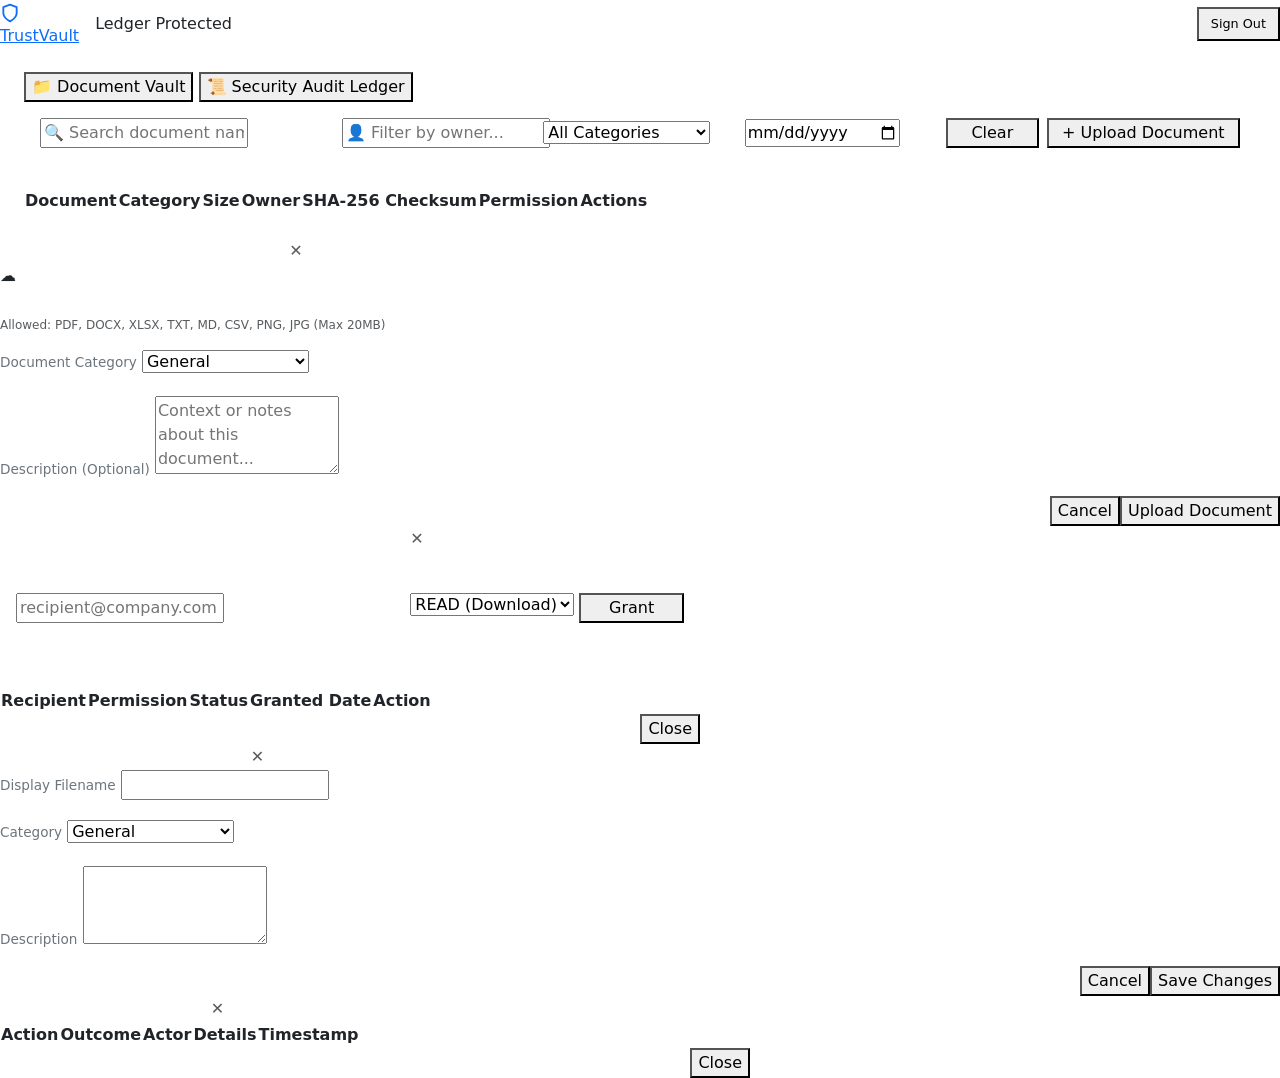
==== src/main/resources/static/index.html @ ef12fdee "feat: add cyber frontend, multi-stage Dockerfile, and full security documentation (API, THREATS, PRO" ====
<!DOCTYPE html>
<html lang="en">
<head>
    <meta charset="UTF-8">
    <meta name="viewport" content="width=device-width, initial-scale=1.0">
    <title>TrustVault — Secure Document Vault & Audit-Chain Platform</title>
    <meta name="description" content="Enterprise zero-trust document vault with tamper-evident cryptographic audit ledger.">
    <!-- Bootstrap 5 CSS -->
    <link href="https://cdn.jsdelivr.net/npm/bootstrap@5.3.3/dist/css/bootstrap.min.css" rel="stylesheet">
    <!-- Custom Cyber Theme -->
    <link rel="stylesheet" href="/css/style.css">
</head>
<body>

<!-- Navigation Bar -->
<nav class="navbar-custom d-flex justify-content-between align-items-center">
    <div class="d-flex align-items-center gap-3">
        <a href="/index.html" class="brand-badge">
            <div class="brand-icon">
                <svg width="20" height="20" viewBox="0 0 24 24" fill="none" stroke="currentColor" stroke-width="2.2" stroke-linecap="round" stroke-linejoin="round">
                    <path d="M12 22s8-4 8-10V5l-8-3-8 3v7c0 6 8 10 8 10z"/>
                </svg>
            </div>
            <span>TrustVault</span>
        </a>
        <span class="status-pill success d-none d-md-inline-flex">
            <span class="pulse-dot"></span> Ledger Protected
        </span>
    </div>

    <div class="d-flex align-items-center gap-3">
        <div id="user-profile-badge" class="d-flex align-items-center gap-2">
            <!-- Dynamically populated -->
        </div>
        <button id="btn-logout" class="btn-secondary-custom" style="padding:0.35rem 0.75rem;font-size:0.8rem">
            Sign Out
        </button>
    </div>
</nav>

<!-- Main Container -->
<div class="container-fluid py-4 px-4">
    <!-- Navigation Tabs -->
    <div class="nav-pills-custom">
        <button class="active" data-tab="documents">
            📁 Document Vault
        </button>
        <button data-tab="audit">
            📜 Security Audit Ledger
        </button>
        <button id="tab-btn-admin" data-tab="admin" style="display:none">
            🛡 Administrator Console
        </button>
    </div>

    <!-- TAB 1: DOCUMENTS VAULT -->
    <div id="panel-documents" class="tab-content-panel">
        <!-- Controls Bar -->
        <div class="glass-panel p-3 mb-4">
            <div class="row g-2 align-items-center">
                <div class="col-md-3">
                    <input type="text" id="filter-name" class="form-control-custom" placeholder="🔍 Search document name...">
                </div>
                <div class="col-md-2">
                    <input type="text" id="filter-owner" class="form-control-custom" placeholder="👤 Filter by owner...">
                </div>
                <div class="col-md-2">
                    <select id="filter-category" class="form-select-custom">
                        <option value="">All Categories</option>
                        <option value="FINANCE">Finance</option>
                        <option value="LEGAL">Legal</option>
                        <option value="SECURITY">Security</option>
                        <option value="HR">Human Resources</option>
                        <option value="GENERAL">General</option>
                    </select>
                </div>
                <div class="col-md-2">
                    <input type="date" id="filter-date" class="form-control-custom" title="Filter by date">
                </div>
                <div class="col-md-1">
                    <button id="btn-clear-filters" class="btn-secondary-custom w-100 justify-content-center" title="Reset Filters">
                        Clear
                    </button>
                </div>
                <div class="col-md-2 text-end">
                    <button class="btn-primary-custom w-100 justify-content-center" onclick="openModal('modal-upload')">
                        + Upload Document
                    </button>
                </div>
            </div>
        </div>

        <!-- Documents Table -->
        <div class="glass-panel overflow-hidden">
            <div class="table-responsive">
                <table class="table-custom">
                    <thead>
                        <tr>
                            <th>Document</th>
                            <th>Category</th>
                            <th>Size</th>
                            <th>Owner</th>
                            <th>SHA-256 Checksum</th>
                            <th>Permission</th>
                            <th>Actions</th>
                        </tr>
                    </thead>
                    <tbody id="documents-list-body">
                        <!-- Populated dynamically -->
                    </tbody>
                </table>
            </div>

            <div id="documents-empty-state" class="text-center py-5" style="display:none">
                <div style="font-size:3rem;margin-bottom:0.75rem">🔒</div>
                <h5 class="text-white">No documents found</h5>
                <p class="text-muted" style="font-size:0.875rem">Upload a document or adjust search filters to view files.</p>
                <button class="btn-primary-custom mt-2" onclick="openModal('modal-upload')">
                    Upload Your First Document
                </button>
            </div>
        </div>
    </div>

    <!-- TAB 2: AUDIT LEDGER -->
    <div id="panel-audit" class="tab-content-panel" style="display:none">
        <div class="glass-panel p-3 mb-3 d-flex justify-content-between align-items-center">
            <div>
                <h5 class="text-white mb-1">Cryptographic Security Ledger</h5>
                <p class="text-muted mb-0" style="font-size:0.8rem">Immutable event stream chained with SHA-256 hash validation.</p>
            </div>
            <button class="btn-secondary-custom" onclick="loadAuditLedger()">
                🔄 Refresh Stream
            </button>
        </div>

        <div class="glass-panel overflow-hidden">
            <div class="table-responsive">
                <table class="table-custom">
                    <thead>
                        <tr>
                            <th>Outcome</th>
                            <th>Action Type</th>
                            <th>Actor</th>
                            <th>Sanitized Event Details</th>
                            <th>Block Hash</th>
                            <th>Server Timestamp</th>
                        </tr>
                    </thead>
                    <tbody id="system-audit-list-body">
                        <!-- Populated dynamically -->
                    </tbody>
                </table>
            </div>
        </div>
    </div>

    <!-- TAB 3: ADMINISTRATOR CONSOLE -->
    <div id="panel-admin" class="tab-content-panel" style="display:none">
        <!-- Cryptographic Integrity Checker Card -->
        <div class="glass-panel p-4 mb-4">
            <div class="d-flex flex-wrap justify-content-between align-items-center gap-3 mb-3">
                <div>
                    <h4 class="text-white mb-1">Audit-Chain Cryptographic Integrity Engine</h4>
                    <p class="text-muted mb-0" style="font-size:0.85rem">
                        Mathematically validates that zero audit records have been inserted, modified, or forged in the database.
                    </p>
                </div>
                <button id="btn-verify-integrity" class="btn-primary-custom">
                    🔍 Verify Cryptographic Hash Chain
                </button>
            </div>

            <div class="row g-3">
                <div class="col-md-4">
                    <div class="glass-panel p-3">
                        <div class="text-muted" style="font-size:0.75rem;text-transform:uppercase">Verification Status</div>
                        <div class="mt-2" id="integrity-status-pill">
                            <span class="status-pill info">Pending Check</span>
                        </div>
                    </div>
                </div>
                <div class="col-md-4">
                    <div class="glass-panel p-3">
                        <div class="text-muted" style="font-size:0.75rem;text-transform:uppercase">Chained Blocks Verified</div>
                        <div class="text-white fw-bold fs-4 mt-1" id="integrity-total-count">-</div>
                    </div>
                </div>
                <div class="col-md-4">
                    <div class="glass-panel p-3">
                        <div class="text-muted" style="font-size:0.75rem;text-transform:uppercase">Latest Ledger Hash</div>
                        <div class="mono text-primary mt-2" id="integrity-latest-hash" style="cursor:pointer;font-size:0.8rem">
                            -
                        </div>
                    </div>
                </div>
            </div>

            <!-- Broken alert container if tampering detected -->
            <div id="integrity-broken-box" class="mt-3" style="display:none"></div>
        </div>

        <!-- User Accounts Management -->
        <div class="glass-panel p-4">
            <div class="d-flex justify-content-between align-items-center mb-3">
                <div>
                    <h5 class="text-white mb-1">User Authorization & Access Directory</h5>
                    <p class="text-muted mb-0" style="font-size:0.8rem">Manage user roles and toggle account security statuses.</p>
                </div>
                <button class="btn-secondary-custom" onclick="loadAdminUsers()">
                    🔄 Refresh Directory
                </button>
            </div>

            <div class="table-responsive">
                <table class="table-custom">
                    <thead>
                        <tr>
                            <th>Corporate Email</th>
                            <th>Assigned Role</th>
                            <th>Status</th>
                            <th>Created Timestamp</th>
                            <th>Account Control</th>
                        </tr>
                    </thead>
                    <tbody id="admin-users-list-body">
                        <!-- Populated dynamically -->
                    </tbody>
                </table>
            </div>
        </div>
    </div>
</div>

<!-- ==============================================================================
     MODALS
     ============================================================================== -->

<!-- 1. UPLOAD DOCUMENT MODAL -->
<div id="modal-upload" class="modal-overlay">
    <div class="modal-box">
        <div class="modal-header">
            <h5 class="text-white mb-0">Upload Encrypted Document</h5>
            <button type="button" class="btn text-muted p-0" onclick="closeModal('modal-upload')">✕</button>
        </div>
        <form id="form-upload-doc">
            <div class="modal-body">
                <input type="file" id="file-upload-input" style="display:none" required>
                <div id="upload-dropzone" class="upload-dropzone mb-3">
                    <div class="dropzone-icon">☁️</div>
                    <div class="fw-semibold text-white">Click or drag & drop confidential document here</div>
                    <div class="text-muted mt-1" style="font-size:0.75rem">
                        Allowed: PDF, DOCX, XLSX, TXT, MD, CSV, PNG, JPG (Max 20MB)
                    </div>
                </div>
                <div id="file-preview-info" style="display:none"></div>

                <div class="mb-3 mt-3">
                    <label class="form-label text-secondary" style="font-size:0.85rem">Document Category</label>
                    <select id="upload-category" class="form-select-custom">
                        <option value="GENERAL">General</option>
                        <option value="FINANCE">Finance</option>
                        <option value="LEGAL">Legal</option>
                        <option value="SECURITY">Security</option>
                        <option value="HR">Human Resources</option>
                    </select>
                </div>

                <div class="mb-2">
                    <label class="form-label text-secondary" style="font-size:0.85rem">Description (Optional)</label>
                    <textarea id="upload-description" class="form-control-custom" rows="3" placeholder="Context or notes about this document..."></textarea>
                </div>
            </div>
            <div class="modal-footer">
                <button type="button" class="btn-secondary-custom" onclick="closeModal('modal-upload')">Cancel</button>
                <button type="submit" id="btn-submit-upload" class="btn-primary-custom">Upload Document</button>
            </div>
        </form>
    </div>
</div>

<!-- 2. SHARING & GRANTS MODAL -->
<div id="modal-share" class="modal-overlay">
    <div class="modal-box" style="max-width:700px">
        <div class="modal-header">
            <h5 class="text-white mb-0">Manage Document Permissions & Grants</h5>
            <button type="button" class="btn text-muted p-0" onclick="closeModal('modal-share')">✕</button>
        </div>
        <div class="modal-body">
            <!-- Grant New Access Section -->
            <div class="glass-panel p-3 mb-4">
                <h6 class="text-white mb-2" style="font-size:0.9rem">Grant Access to User</h6>
                <div class="row g-2">
                    <div class="col-md-7">
                        <input type="email" id="grant-recipient-email" class="form-control-custom" placeholder="recipient@company.com">
                    </div>
                    <div class="col-md-3">
                        <select id="grant-permission-level" class="form-select-custom">
                            <option value="READ">READ (Download)</option>
                            <option value="EDIT">EDIT (Metadata)</option>
                        </select>
                    </div>
                    <div class="col-md-2">
                        <button type="button" class="btn-primary-custom w-100 justify-content-center" onclick="submitNewGrant()">
                            Grant
                        </button>
                    </div>
                </div>
            </div>

            <!-- Active & Historical Grants List -->
            <h6 class="text-white mb-2" style="font-size:0.9rem">Access Grants History</h6>
            <div class="table-responsive">
                <table class="table-custom">
                    <thead>
                        <tr>
                            <th>Recipient</th>
                            <th>Permission</th>
                            <th>Status</th>
                            <th>Granted Date</th>
                            <th>Action</th>
                        </tr>
                    </thead>
                    <tbody id="grants-list-body">
                        <!-- Populated dynamically -->
                    </tbody>
                </table>
            </div>
        </div>
        <div class="modal-footer">
            <button type="button" class="btn-secondary-custom" onclick="closeModal('modal-share')">Close</button>
        </div>
    </div>
</div>

<!-- 3. EDIT METADATA MODAL -->
<div id="modal-edit" class="modal-overlay">
    <div class="modal-box">
        <div class="modal-header">
            <h5 class="text-white mb-0">Edit Document Metadata</h5>
            <button type="button" class="btn text-muted p-0" onclick="closeModal('modal-edit')">✕</button>
        </div>
        <div class="modal-body">
            <div class="mb-3">
                <label class="form-label text-secondary" style="font-size:0.85rem">Display Filename</label>
                <input type="text" id="edit-doc-filename" class="form-control-custom" required>
            </div>
            <div class="mb-3">
                <label class="form-label text-secondary" style="font-size:0.85rem">Category</label>
                <select id="edit-doc-category" class="form-select-custom">
                    <option value="GENERAL">General</option>
                    <option value="FINANCE">Finance</option>
                    <option value="LEGAL">Legal</option>
                    <option value="SECURITY">Security</option>
                    <option value="HR">Human Resources</option>
                </select>
            </div>
            <div class="mb-2">
                <label class="form-label text-secondary" style="font-size:0.85rem">Description</label>
                <textarea id="edit-doc-description" class="form-control-custom" rows="3"></textarea>
            </div>
        </div>
        <div class="modal-footer">
            <button type="button" class="btn-secondary-custom" onclick="closeModal('modal-edit')">Cancel</button>
            <button type="button" class="btn-primary-custom" onclick="submitEditMetadata()">Save Changes</button>
        </div>
    </div>
</div>

<!-- 4. DOCUMENT SPECIFIC AUDIT MODAL -->
<div id="modal-doc-audit" class="modal-overlay">
    <div class="modal-box" style="max-width:750px">
        <div class="modal-header">
            <h5 id="audit-modal-title" class="text-white mb-0">Document Audit Trail</h5>
            <button type="button" class="btn text-muted p-0" onclick="closeModal('modal-doc-audit')">✕</button>
        </div>
        <div class="modal-body">
            <div class="table-responsive">
                <table class="table-custom">
                    <thead>
                        <tr>
                            <th>Action</th>
                            <th>Outcome</th>
                            <th>Actor</th>
                            <th>Details</th>
                            <th>Timestamp</th>
                        </tr>
                    </thead>
                    <tbody id="doc-audit-list-body">
                        <!-- Populated dynamically -->
                    </tbody>
                </table>
            </div>
        </div>
        <div class="modal-footer">
            <button type="button" class="btn-secondary-custom" onclick="closeModal('modal-doc-audit')">Close</button>
        </div>
    </div>
</div>

<!-- Toast Notifications Container -->
<div id="toast-container"></div>

<!-- Bootstrap 5 JS -->
<script src="https://cdn.jsdelivr.net/npm/bootstrap@5.3.3/dist/js/bootstrap.bundle.min.js"></script>
<!-- Application Core JS -->
<script src="/js/app.js"></script>

</body>
</html>
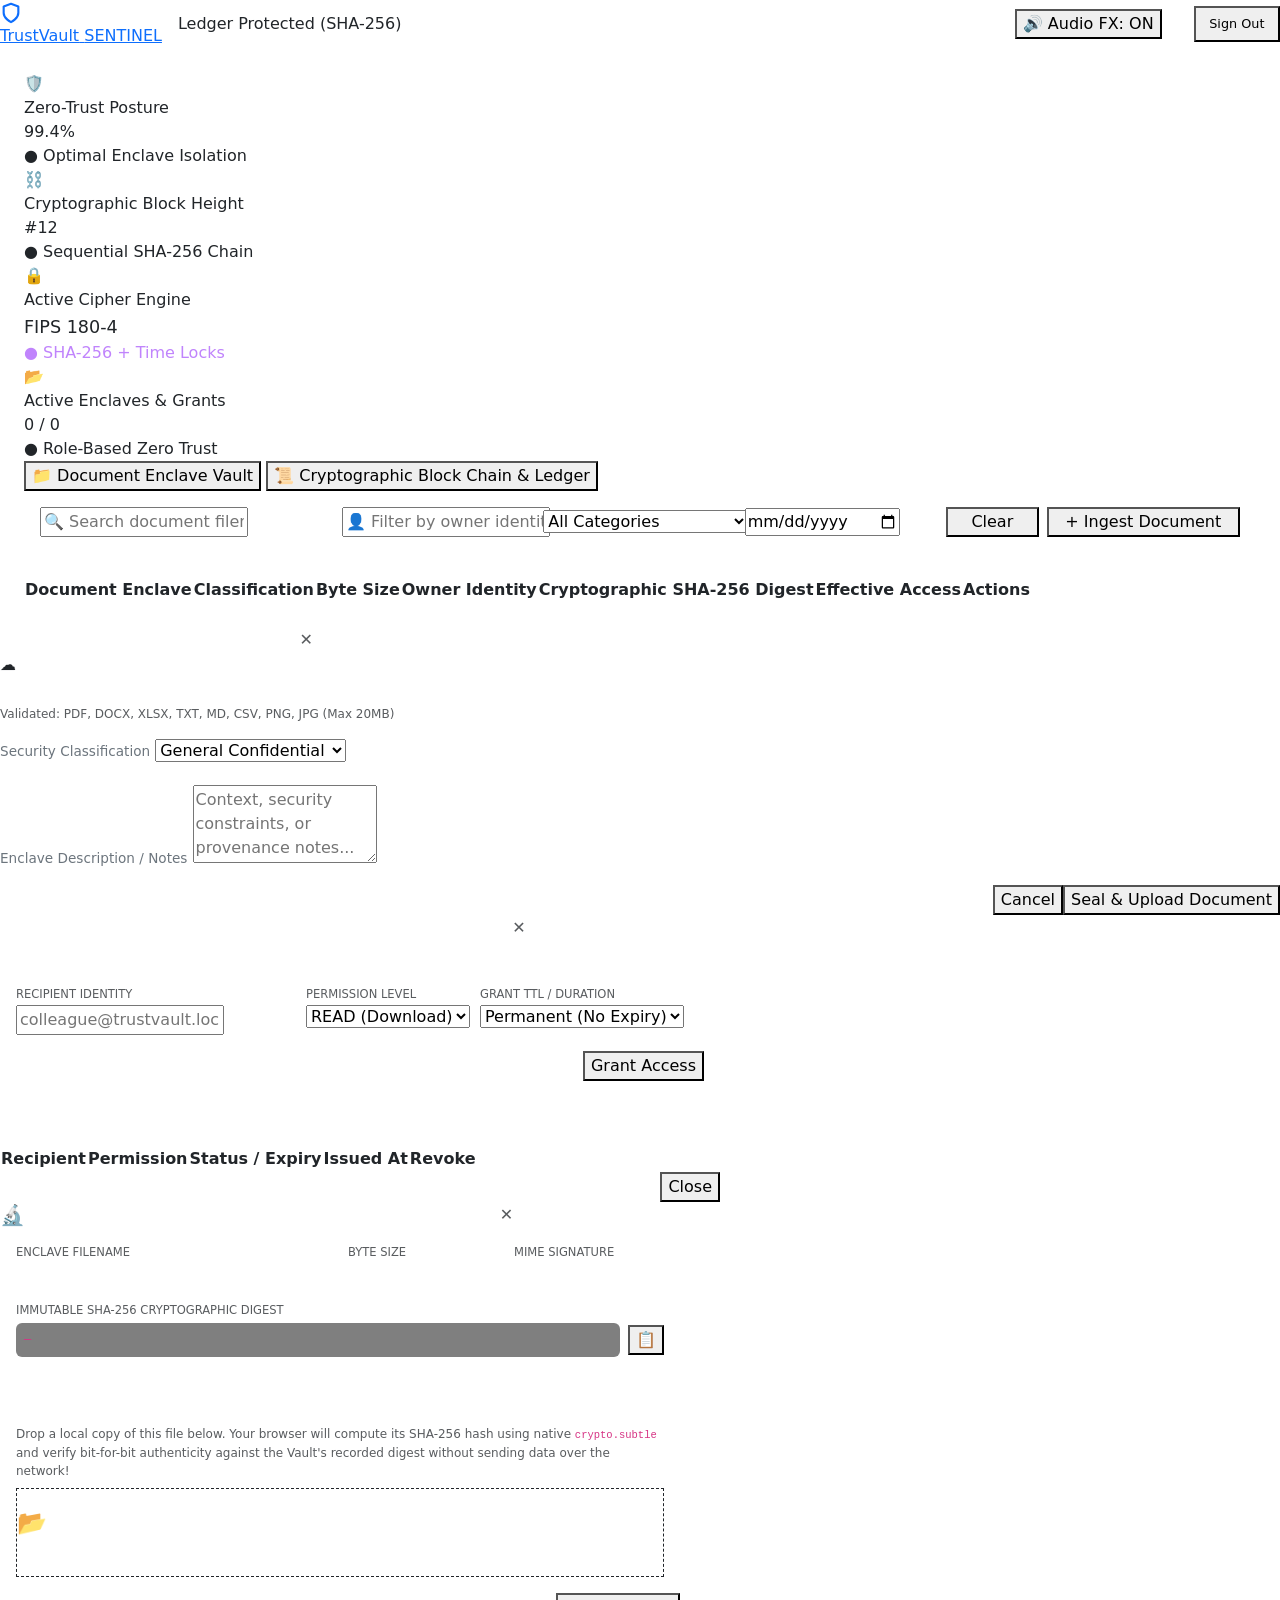
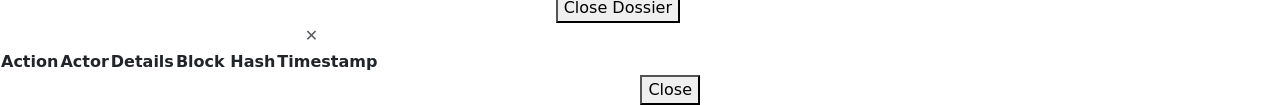
==== commit ab8fd3e7: "feat(sentinel): upgrade to Quantum Sentinel UI with HUD, visual blockchain explorer, client-side Web" ====
--- a/src/main/resources/static/index.html
+++ b/src/main/resources/static/index.html
@@ -3,8 +3,8 @@
 <head>
     <meta charset="UTF-8">
     <meta name="viewport" content="width=device-width, initial-scale=1.0">
-    <title>TrustVault — Secure Document Vault & Audit-Chain Platform</title>
-    <meta name="description" content="Enterprise zero-trust document vault with tamper-evident cryptographic audit ledger.">
+    <title>TrustVault Quantum Sentinel — Zero-Trust Document Vault & Audit-Chain Platform</title>
+    <meta name="description" content="Next-Gen Zero-Trust Cryptographic Document Vault with SHA-256 Merkle-Chained Audit Ledger.">
     <!-- Bootstrap 5 CSS -->
     <link href="https://cdn.jsdelivr.net/npm/bootstrap@5.3.3/dist/css/bootstrap.min.css" rel="stylesheet">
     <!-- Custom Cyber Theme -->
@@ -17,22 +17,32 @@
     <div class="d-flex align-items-center gap-3">
         <a href="/index.html" class="brand-badge">
             <div class="brand-icon">
-                <svg width="20" height="20" viewBox="0 0 24 24" fill="none" stroke="currentColor" stroke-width="2.2" stroke-linecap="round" stroke-linejoin="round">
+                <svg width="22" height="22" viewBox="0 0 24 24" fill="none" stroke="currentColor" stroke-width="2.3" stroke-linecap="round" stroke-linejoin="round">
                     <path d="M12 22s8-4 8-10V5l-8-3-8 3v7c0 6 8 10 8 10z"/>
                 </svg>
             </div>
             <span>TrustVault</span>
+            <span class="brand-tag">SENTINEL</span>
         </a>
-        <span class="status-pill success d-none d-md-inline-flex">
-            <span class="pulse-dot"></span> Ledger Protected
+        <span class="status-pill success d-none d-lg-inline-flex">
+            <span class="pulse-dot"></span> Ledger Protected (SHA-256)
         </span>
     </div>
 
     <div class="d-flex align-items-center gap-3">
+        <!-- Sound FX Toggle -->
+        <button id="btn-sound-toggle" class="btn-sound-toggle active" title="Toggle Cybernetic Audio Feedback">
+            <span id="sound-icon">🔊</span>
+            <span id="sound-text">Audio FX: ON</span>
+        </button>
+
+        <!-- User Profile Badge -->
         <div id="user-profile-badge" class="d-flex align-items-center gap-2">
             <!-- Dynamically populated -->
         </div>
-        <button id="btn-logout" class="btn-secondary-custom" style="padding:0.35rem 0.75rem;font-size:0.8rem">
+
+        <!-- Sign Out Button -->
+        <button id="btn-logout" class="btn-secondary-custom" style="padding:0.4rem 0.85rem;font-size:0.8rem">
             Sign Out
         </button>
     </div>
@@ -40,42 +50,82 @@
 
 <!-- Main Container -->
 <div class="container-fluid py-4 px-4">
+
+    <!-- SENTINEL TELEMETRY COMMAND HUD -->
+    <div class="sentinel-hud">
+        <div class="hud-card">
+            <div class="hud-icon" style="color:var(--cyan)">🛡️</div>
+            <div class="hud-content">
+                <div class="hud-label">Zero-Trust Posture</div>
+                <div class="hud-value" id="hud-posture">99.4%</div>
+                <div class="hud-sub">● Optimal Enclave Isolation</div>
+            </div>
+        </div>
+
+        <div class="hud-card emerald">
+            <div class="hud-icon" style="color:var(--emerald)">⛓️</div>
+            <div class="hud-content">
+                <div class="hud-label">Cryptographic Block Height</div>
+                <div class="hud-value" id="hud-block-height">#12</div>
+                <div class="hud-sub">● Sequential SHA-256 Chain</div>
+            </div>
+        </div>
+
+        <div class="hud-card violet">
+            <div class="hud-icon" style="color:#c084fc">🔒</div>
+            <div class="hud-content">
+                <div class="hud-label">Active Cipher Engine</div>
+                <div class="hud-value" style="font-size:1.1rem;margin-top:0.15rem">FIPS 180-4</div>
+                <div class="hud-sub" style="color:#c084fc">● SHA-256 + Time Locks</div>
+            </div>
+        </div>
+
+        <div class="hud-card amber">
+            <div class="hud-icon" style="color:var(--amber)">📂</div>
+            <div class="hud-content">
+                <div class="hud-label">Active Enclaves & Grants</div>
+                <div class="hud-value" id="hud-docs-count">0 / 0</div>
+                <div class="hud-sub" style="color:var(--amber)">● Role-Based Zero Trust</div>
+            </div>
+        </div>
+    </div>
+
     <!-- Navigation Tabs -->
     <div class="nav-pills-custom">
         <button class="active" data-tab="documents">
-            📁 Document Vault
+            📁 Document Enclave Vault
         </button>
         <button data-tab="audit">
-            📜 Security Audit Ledger
+            📜 Cryptographic Block Chain & Ledger
         </button>
         <button id="tab-btn-admin" data-tab="admin" style="display:none">
-            🛡 Administrator Console
+            🛡 SecOps Administrator Console
         </button>
     </div>
 
     <!-- TAB 1: DOCUMENTS VAULT -->
     <div id="panel-documents" class="tab-content-panel">
-        <!-- Controls Bar -->
+        <!-- Search & Controls Bar -->
         <div class="glass-panel p-3 mb-4">
             <div class="row g-2 align-items-center">
                 <div class="col-md-3">
-                    <input type="text" id="filter-name" class="form-control-custom" placeholder="🔍 Search document name...">
+                    <input type="text" id="filter-name" class="form-control-custom" placeholder="🔍 Search document filename...">
                 </div>
                 <div class="col-md-2">
-                    <input type="text" id="filter-owner" class="form-control-custom" placeholder="👤 Filter by owner...">
+                    <input type="text" id="filter-owner" class="form-control-custom" placeholder="👤 Filter by owner identity...">
                 </div>
                 <div class="col-md-2">
                     <select id="filter-category" class="form-select-custom">
                         <option value="">All Categories</option>
-                        <option value="FINANCE">Finance</option>
-                        <option value="LEGAL">Legal</option>
-                        <option value="SECURITY">Security</option>
+                        <option value="SECURITY">Security & Compliance</option>
+                        <option value="FINANCE">Financial Records</option>
+                        <option value="LEGAL">Legal & Contracts</option>
                         <option value="HR">Human Resources</option>
-                        <option value="GENERAL">General</option>
+                        <option value="GENERAL">General Documents</option>
                     </select>
                 </div>
                 <div class="col-md-2">
-                    <input type="date" id="filter-date" class="form-control-custom" title="Filter by date">
+                    <input type="date" id="filter-date" class="form-control-custom" title="Filter by upload date">
                 </div>
                 <div class="col-md-1">
                     <button id="btn-clear-filters" class="btn-secondary-custom w-100 justify-content-center" title="Reset Filters">
@@ -84,7 +134,7 @@
                 </div>
                 <div class="col-md-2 text-end">
                     <button class="btn-primary-custom w-100 justify-content-center" onclick="openModal('modal-upload')">
-                        + Upload Document
+                        + Ingest Document
                     </button>
                 </div>
             </div>
@@ -96,12 +146,12 @@
                 <table class="table-custom">
                     <thead>
                         <tr>
-                            <th>Document</th>
-                            <th>Category</th>
-                            <th>Size</th>
-                            <th>Owner</th>
-                            <th>SHA-256 Checksum</th>
-                            <th>Permission</th>
+                            <th>Document Enclave</th>
+                            <th>Classification</th>
+                            <th>Byte Size</th>
+                            <th>Owner Identity</th>
+                            <th>Cryptographic SHA-256 Digest</th>
+                            <th>Effective Access</th>
                             <th>Actions</th>
                         </tr>
                     </thead>
@@ -113,37 +163,68 @@
 
             <div id="documents-empty-state" class="text-center py-5" style="display:none">
                 <div style="font-size:3rem;margin-bottom:0.75rem">🔒</div>
-                <h5 class="text-white">No documents found</h5>
-                <p class="text-muted" style="font-size:0.875rem">Upload a document or adjust search filters to view files.</p>
+                <h5 class="text-white">No Sealed Documents Found</h5>
+                <p class="text-muted" style="font-size:0.875rem">Upload a document to initialize a confidential zero-trust enclave.</p>
                 <button class="btn-primary-custom mt-2" onclick="openModal('modal-upload')">
-                    Upload Your First Document
+                    + Ingest Your First Document
                 </button>
             </div>
         </div>
     </div>
 
-    <!-- TAB 2: AUDIT LEDGER -->
+    <!-- TAB 2: AUDIT LEDGER & VISUAL BLOCKCHAIN -->
     <div id="panel-audit" class="tab-content-panel" style="display:none">
-        <div class="glass-panel p-3 mb-3 d-flex justify-content-between align-items-center">
-            <div>
-                <h5 class="text-white mb-1">Cryptographic Security Ledger</h5>
-                <p class="text-muted mb-0" style="font-size:0.8rem">Immutable event stream chained with SHA-256 hash validation.</p>
-            </div>
-            <button class="btn-secondary-custom" onclick="loadAuditLedger()">
-                🔄 Refresh Stream
-            </button>
-        </div>
-
+        
+        <!-- Interactive Visual Block Chain Section -->
+        <div class="glass-panel p-4 mb-4">
+            <div class="d-flex flex-wrap justify-content-between align-items-center gap-3 mb-3">
+                <div>
+                    <h5 class="text-white mb-1 d-flex align-items-center gap-2">
+                        <span>⛓️ Visual Cryptographic Block Chain Explorer</span>
+                        <span class="badge" style="background:rgba(0,242,254,0.15);color:var(--cyan);font-size:0.7rem">MERKLE-SEQUENTIAL</span>
+                    </h5>
+                    <p class="text-muted mb-0" style="font-size:0.8rem">
+                        Each node is cryptographically chained via <code>H(i) = SHA-256(H(i-1) || Actor || Action || Timestamp || Details)</code>.
+                    </p>
+                </div>
+                <div class="d-flex gap-2">
+                    <button id="btn-simulate-tamper" class="btn-danger-custom" onclick="toggleTamperSimulation()">
+                        ⚡ Simulate Tamper Attack
+                    </button>
+                    <button class="btn-secondary-custom" onclick="loadAuditLedger()">
+                        🔄 Refresh Stream
+                    </button>
+                </div>
+            </div>
+
+            <!-- Tamper Attack Alert Box -->
+            <div id="tamper-alert-banner" class="alert alert-danger py-2 px-3 mb-3" style="display:none;background:rgba(255,0,85,0.15);border-color:#ff0055;color:#ff6b8b;font-size:0.85rem">
+                <strong>⚠️ TAMPER ATTACK INJECTED:</strong> Database record #2 was maliciously altered! Notice how downstream hash verification immediately breaks (red highlight) and the cryptographic seal fails!
+            </div>
+
+            <!-- Horizontal Scrollable Blockchain Explorer -->
+            <div class="blockchain-visualizer-container">
+                <div id="blockchain-nodes-stream" class="blockchain-stream">
+                    <!-- Populated dynamically with block cards -->
+                </div>
+            </div>
+        </div>
+
+        <!-- Tabular Audit Ledger -->
         <div class="glass-panel overflow-hidden">
+            <div class="p-3 border-bottom border-secondary border-opacity-25 d-flex justify-content-between align-items-center">
+                <span class="fw-bold text-white" style="font-size:0.9rem">Sequential Immutable Audit Log</span>
+                <span class="text-muted" style="font-size:0.75rem">Total Verified Records: <span id="audit-table-count" class="text-white">0</span></span>
+            </div>
             <div class="table-responsive">
                 <table class="table-custom">
                     <thead>
                         <tr>
                             <th>Outcome</th>
                             <th>Action Type</th>
-                            <th>Actor</th>
-                            <th>Sanitized Event Details</th>
-                            <th>Block Hash</th>
+                            <th>Actor Identity</th>
+                            <th>Event Forensic Details</th>
+                            <th>Cryptographic Block Hash</th>
                             <th>Server Timestamp</th>
                         </tr>
                     </thead>
@@ -163,12 +244,17 @@
                 <div>
                     <h4 class="text-white mb-1">Audit-Chain Cryptographic Integrity Engine</h4>
                     <p class="text-muted mb-0" style="font-size:0.85rem">
-                        Mathematically validates that zero audit records have been inserted, modified, or forged in the database.
+                        Mathematically re-calculates the entire SHA-256 hash sequence from the Genesis Block to the Root to detect any insertion, deletion, or tampering.
                     </p>
                 </div>
-                <button id="btn-verify-integrity" class="btn-primary-custom">
-                    🔍 Verify Cryptographic Hash Chain
-                </button>
+                <div class="d-flex gap-2">
+                    <button id="btn-export-certificate" class="btn-cyber-outline" onclick="exportComplianceCertificate()">
+                        📜 Export Compliance Certificate (JSON)
+                    </button>
+                    <button id="btn-verify-integrity" class="btn-primary-custom">
+                        🔍 Verify Cryptographic Hash Chain
+                    </button>
+                </div>
             </div>
 
             <div class="row g-3">
@@ -182,21 +268,18 @@
                 </div>
                 <div class="col-md-4">
                     <div class="glass-panel p-3">
-                        <div class="text-muted" style="font-size:0.75rem;text-transform:uppercase">Chained Blocks Verified</div>
-                        <div class="text-white fw-bold fs-4 mt-1" id="integrity-total-count">-</div>
+                        <div class="text-muted" style="font-size:0.75rem;text-transform:uppercase">Verified Event Height</div>
+                        <div class="mt-1 fw-bold text-white" style="font-size:1.4rem;font-family:var(--font-mono)" id="integrity-events-count">—</div>
                     </div>
                 </div>
                 <div class="col-md-4">
                     <div class="glass-panel p-3">
-                        <div class="text-muted" style="font-size:0.75rem;text-transform:uppercase">Latest Ledger Hash</div>
-                        <div class="mono text-primary mt-2" id="integrity-latest-hash" style="cursor:pointer;font-size:0.8rem">
-                            -
-                        </div>
-                    </div>
-                </div>
-            </div>
-
-            <!-- Broken alert container if tampering detected -->
+                        <div class="text-muted" style="font-size:0.75rem;text-transform:uppercase">Current Ledger Root Hash</div>
+                        <div class="mt-1" id="integrity-latest-hash" style="font-family:var(--font-mono);font-size:0.72rem;color:var(--cyan);word-break:break-all">—</div>
+                    </div>
+                </div>
+            </div>
+
             <div id="integrity-broken-box" class="mt-3" style="display:none"></div>
         </div>
 
@@ -204,8 +287,8 @@
         <div class="glass-panel p-4">
             <div class="d-flex justify-content-between align-items-center mb-3">
                 <div>
-                    <h5 class="text-white mb-1">User Authorization & Access Directory</h5>
-                    <p class="text-muted mb-0" style="font-size:0.8rem">Manage user roles and toggle account security statuses.</p>
+                    <h5 class="text-white mb-1">User Authorization & Security Access Directory</h5>
+                    <p class="text-muted mb-0" style="font-size:0.8rem">Manage corporate personas, roles, and emergency account lockouts.</p>
                 </div>
                 <button class="btn-secondary-custom" onclick="loadAdminUsers()">
                     🔄 Refresh Directory
@@ -216,10 +299,10 @@
                 <table class="table-custom">
                     <thead>
                         <tr>
-                            <th>Corporate Email</th>
+                            <th>Corporate Identity</th>
                             <th>Assigned Role</th>
-                            <th>Status</th>
-                            <th>Created Timestamp</th>
+                            <th>Security Status</th>
+                            <th>Enclave Registration</th>
                             <th>Account Control</th>
                         </tr>
                     </thead>
@@ -240,7 +323,7 @@
 <div id="modal-upload" class="modal-overlay">
     <div class="modal-box">
         <div class="modal-header">
-            <h5 class="text-white mb-0">Upload Encrypted Document</h5>
+            <h5 class="text-white mb-0">Ingest Confidential Document</h5>
             <button type="button" class="btn text-muted p-0" onclick="closeModal('modal-upload')">✕</button>
         </div>
         <form id="form-upload-doc">
@@ -250,75 +333,86 @@
                     <div class="dropzone-icon">☁️</div>
                     <div class="fw-semibold text-white">Click or drag & drop confidential document here</div>
                     <div class="text-muted mt-1" style="font-size:0.75rem">
-                        Allowed: PDF, DOCX, XLSX, TXT, MD, CSV, PNG, JPG (Max 20MB)
+                        Validated: PDF, DOCX, XLSX, TXT, MD, CSV, PNG, JPG (Max 20MB)
                     </div>
                 </div>
                 <div id="file-preview-info" style="display:none"></div>
 
                 <div class="mb-3 mt-3">
-                    <label class="form-label text-secondary" style="font-size:0.85rem">Document Category</label>
+                    <label class="form-label text-secondary" style="font-size:0.85rem">Security Classification</label>
                     <select id="upload-category" class="form-select-custom">
-                        <option value="GENERAL">General</option>
-                        <option value="FINANCE">Finance</option>
-                        <option value="LEGAL">Legal</option>
-                        <option value="SECURITY">Security</option>
+                        <option value="GENERAL">General Confidential</option>
+                        <option value="FINANCE">Financial Sensitive</option>
+                        <option value="LEGAL">Legal & Contracts</option>
+                        <option value="SECURITY">Security Architecture</option>
                         <option value="HR">Human Resources</option>
                     </select>
                 </div>
 
                 <div class="mb-2">
-                    <label class="form-label text-secondary" style="font-size:0.85rem">Description (Optional)</label>
-                    <textarea id="upload-description" class="form-control-custom" rows="3" placeholder="Context or notes about this document..."></textarea>
+                    <label class="form-label text-secondary" style="font-size:0.85rem">Enclave Description / Notes</label>
+                    <textarea id="upload-description" class="form-control-custom" rows="3" placeholder="Context, security constraints, or provenance notes..."></textarea>
                 </div>
             </div>
             <div class="modal-footer">
                 <button type="button" class="btn-secondary-custom" onclick="closeModal('modal-upload')">Cancel</button>
-                <button type="submit" id="btn-submit-upload" class="btn-primary-custom">Upload Document</button>
+                <button type="submit" id="btn-submit-upload" class="btn-primary-custom">Seal & Upload Document</button>
             </div>
         </form>
     </div>
 </div>
 
-<!-- 2. SHARING & GRANTS MODAL -->
+<!-- 2. SHARING & TIME-LIMITED GRANTS MODAL -->
 <div id="modal-share" class="modal-overlay">
-    <div class="modal-box" style="max-width:700px">
+    <div class="modal-box" style="max-width:720px">
         <div class="modal-header">
-            <h5 class="text-white mb-0">Manage Document Permissions & Grants</h5>
+            <h5 class="text-white mb-0">Manage Permissions & Time-Limited Access Grants</h5>
             <button type="button" class="btn text-muted p-0" onclick="closeModal('modal-share')">✕</button>
         </div>
         <div class="modal-body">
             <!-- Grant New Access Section -->
             <div class="glass-panel p-3 mb-4">
-                <h6 class="text-white mb-2" style="font-size:0.9rem">Grant Access to User</h6>
+                <h6 class="text-white mb-2" style="font-size:0.88rem">Issue Granular Access Grant</h6>
                 <div class="row g-2">
-                    <div class="col-md-7">
-                        <input type="email" id="grant-recipient-email" class="form-control-custom" placeholder="recipient@company.com">
+                    <div class="col-md-5">
+                        <label class="text-muted" style="font-size:0.72rem">RECIPIENT IDENTITY</label>
+                        <input type="email" id="grant-recipient-email" class="form-control-custom" placeholder="colleague@trustvault.local">
                     </div>
                     <div class="col-md-3">
+                        <label class="text-muted" style="font-size:0.72rem">PERMISSION LEVEL</label>
                         <select id="grant-permission-level" class="form-select-custom">
                             <option value="READ">READ (Download)</option>
                             <option value="EDIT">EDIT (Metadata)</option>
                         </select>
                     </div>
-                    <div class="col-md-2">
-                        <button type="button" class="btn-primary-custom w-100 justify-content-center" onclick="submitNewGrant()">
-                            Grant
-                        </button>
-                    </div>
-                </div>
-            </div>
-
-            <!-- Active & Historical Grants List -->
-            <h6 class="text-white mb-2" style="font-size:0.9rem">Access Grants History</h6>
+                    <div class="col-md-4">
+                        <label class="text-muted" style="font-size:0.72rem">GRANT TTL / DURATION</label>
+                        <select id="grant-duration" class="form-select-custom">
+                            <option value="0">Permanent (No Expiry)</option>
+                            <option value="1">⏱ 1 Hour (Burn-After)</option>
+                            <option value="24">⏱ 24 Hours (Review)</option>
+                            <option value="168">⏱ 7 Days (Project)</option>
+                        </select>
+                    </div>
+                </div>
+                <div class="mt-3 text-end">
+                    <button id="btn-submit-grant" class="btn-primary-custom" onclick="submitGrant()">
+                        Grant Access
+                    </button>
+                </div>
+            </div>
+
+            <!-- Existing Grants List -->
+            <h6 class="text-white mb-2" style="font-size:0.88rem">Active & Revoked Enclave Grants</h6>
             <div class="table-responsive">
                 <table class="table-custom">
                     <thead>
                         <tr>
                             <th>Recipient</th>
                             <th>Permission</th>
-                            <th>Status</th>
-                            <th>Granted Date</th>
-                            <th>Action</th>
+                            <th>Status / Expiry</th>
+                            <th>Issued At</th>
+                            <th>Revoke</th>
                         </tr>
                     </thead>
                     <tbody id="grants-list-body">
@@ -333,46 +427,75 @@
     </div>
 </div>
 
-<!-- 3. EDIT METADATA MODAL -->
-<div id="modal-edit" class="modal-overlay">
-    <div class="modal-box">
+<!-- 3. CRYPTOGRAPHIC FORENSICS & ZERO-KNOWLEDGE VERIFIER MODAL (STANDOUT FEATURE) -->
+<div id="modal-forensics" class="modal-overlay">
+    <div class="modal-box" style="max-width:680px">
         <div class="modal-header">
-            <h5 class="text-white mb-0">Edit Document Metadata</h5>
-            <button type="button" class="btn text-muted p-0" onclick="closeModal('modal-edit')">✕</button>
+            <h5 class="text-white mb-0 d-flex align-items-center gap-2">
+                <span>🔬 Cryptographic Forensics & Provenance Dossier</span>
+            </h5>
+            <button type="button" class="btn text-muted p-0" onclick="closeModal('modal-forensics')">✕</button>
         </div>
         <div class="modal-body">
-            <div class="mb-3">
-                <label class="form-label text-secondary" style="font-size:0.85rem">Display Filename</label>
-                <input type="text" id="edit-doc-filename" class="form-control-custom" required>
-            </div>
-            <div class="mb-3">
-                <label class="form-label text-secondary" style="font-size:0.85rem">Category</label>
-                <select id="edit-doc-category" class="form-select-custom">
-                    <option value="GENERAL">General</option>
-                    <option value="FINANCE">Finance</option>
-                    <option value="LEGAL">Legal</option>
-                    <option value="SECURITY">Security</option>
-                    <option value="HR">Human Resources</option>
-                </select>
-            </div>
-            <div class="mb-2">
-                <label class="form-label text-secondary" style="font-size:0.85rem">Description</label>
-                <textarea id="edit-doc-description" class="form-control-custom" rows="3"></textarea>
+            <div class="glass-panel p-3 mb-3">
+                <div class="row g-3">
+                    <div class="col-md-6">
+                        <div class="text-muted" style="font-size:0.72rem">ENCLAVE FILENAME</div>
+                        <div id="forensic-filename" class="text-white fw-bold" style="word-break:break-all">—</div>
+                    </div>
+                    <div class="col-md-3">
+                        <div class="text-muted" style="font-size:0.72rem">BYTE SIZE</div>
+                        <div id="forensic-size" class="text-white font-mono">—</div>
+                    </div>
+                    <div class="col-md-3">
+                        <div class="text-muted" style="font-size:0.72rem">MIME SIGNATURE</div>
+                        <div id="forensic-mime" class="text-white font-mono" style="font-size:0.75rem">—</div>
+                    </div>
+                </div>
+
+                <div class="mt-3">
+                    <div class="text-muted" style="font-size:0.72rem">IMMUTABLE SHA-256 CRYPTOGRAPHIC DIGEST</div>
+                    <div class="d-flex align-items-center gap-2 mt-1">
+                        <code id="forensic-hash" class="p-2 rounded bg-black bg-opacity-50 text-cyan d-block w-100" style="font-size:0.75rem;word-break:break-all">
+                            —
+                        </code>
+                        <button class="btn-secondary-custom" onclick="copyForensicHash()" title="Copy Digest">
+                            📋
+                        </button>
+                    </div>
+                </div>
+            </div>
+
+            <!-- Client-Side Zero-Knowledge Verifier -->
+            <div class="glass-panel p-3">
+                <h6 class="text-white mb-1 d-flex align-items-center gap-2" style="font-size:0.85rem">
+                    <span>⚡ Client-Side Zero-Knowledge Authenticity Verifier</span>
+                </h6>
+                <p class="text-muted mb-2" style="font-size:0.75rem">
+                    Drop a local copy of this file below. Your browser will compute its SHA-256 hash using native <code>crypto.subtle</code> and verify bit-for-bit authenticity against the Vault's recorded digest without sending data over the network!
+                </p>
+
+                <div id="forensic-dropzone" class="upload-dropzone py-3" style="border-style:dashed;border-width:1px">
+                    <div style="font-size:1.5rem">📂</div>
+                    <div style="font-size:0.8rem;color:#fff">Drop file here to verify local checksum</div>
+                    <input type="file" id="forensic-file-input" style="display:none">
+                </div>
+
+                <div id="forensic-match-result" class="mt-2" style="display:none"></div>
             </div>
         </div>
         <div class="modal-footer">
-            <button type="button" class="btn-secondary-custom" onclick="closeModal('modal-edit')">Cancel</button>
-            <button type="button" class="btn-primary-custom" onclick="submitEditMetadata()">Save Changes</button>
+            <button type="button" class="btn-secondary-custom" onclick="closeModal('modal-forensics')">Close Dossier</button>
         </div>
     </div>
 </div>
 
-<!-- 4. DOCUMENT SPECIFIC AUDIT MODAL -->
-<div id="modal-doc-audit" class="modal-overlay">
-    <div class="modal-box" style="max-width:750px">
+<!-- 4. DOCUMENT AUDIT TRAIL MODAL -->
+<div id="modal-audit-trail" class="modal-overlay">
+    <div class="modal-box" style="max-width:700px">
         <div class="modal-header">
-            <h5 id="audit-modal-title" class="text-white mb-0">Document Audit Trail</h5>
-            <button type="button" class="btn text-muted p-0" onclick="closeModal('modal-doc-audit')">✕</button>
+            <h5 class="text-white mb-0">Document Lifecycle Audit Trail</h5>
+            <button type="button" class="btn text-muted p-0" onclick="closeModal('modal-audit-trail')">✕</button>
         </div>
         <div class="modal-body">
             <div class="table-responsive">
@@ -380,9 +503,9 @@
                     <thead>
                         <tr>
                             <th>Action</th>
-                            <th>Outcome</th>
                             <th>Actor</th>
                             <th>Details</th>
+                            <th>Block Hash</th>
                             <th>Timestamp</th>
                         </tr>
                     </thead>
@@ -393,17 +516,17 @@
             </div>
         </div>
         <div class="modal-footer">
-            <button type="button" class="btn-secondary-custom" onclick="closeModal('modal-doc-audit')">Close</button>
+            <button type="button" class="btn-secondary-custom" onclick="closeModal('modal-audit-trail')">Close</button>
         </div>
     </div>
 </div>
 
-<!-- Toast Notifications Container -->
-<div id="toast-container"></div>
-
-<!-- Bootstrap 5 JS -->
+<!-- Toast Container -->
+<div id="toast-container" class="toast-container-custom"></div>
+
+<!-- Bootstrap 5 Bundle JS -->
 <script src="https://cdn.jsdelivr.net/npm/bootstrap@5.3.3/dist/js/bootstrap.bundle.min.js"></script>
-<!-- Application Core JS -->
+<!-- Custom App Script -->
 <script src="/js/app.js"></script>
 
 </body>
